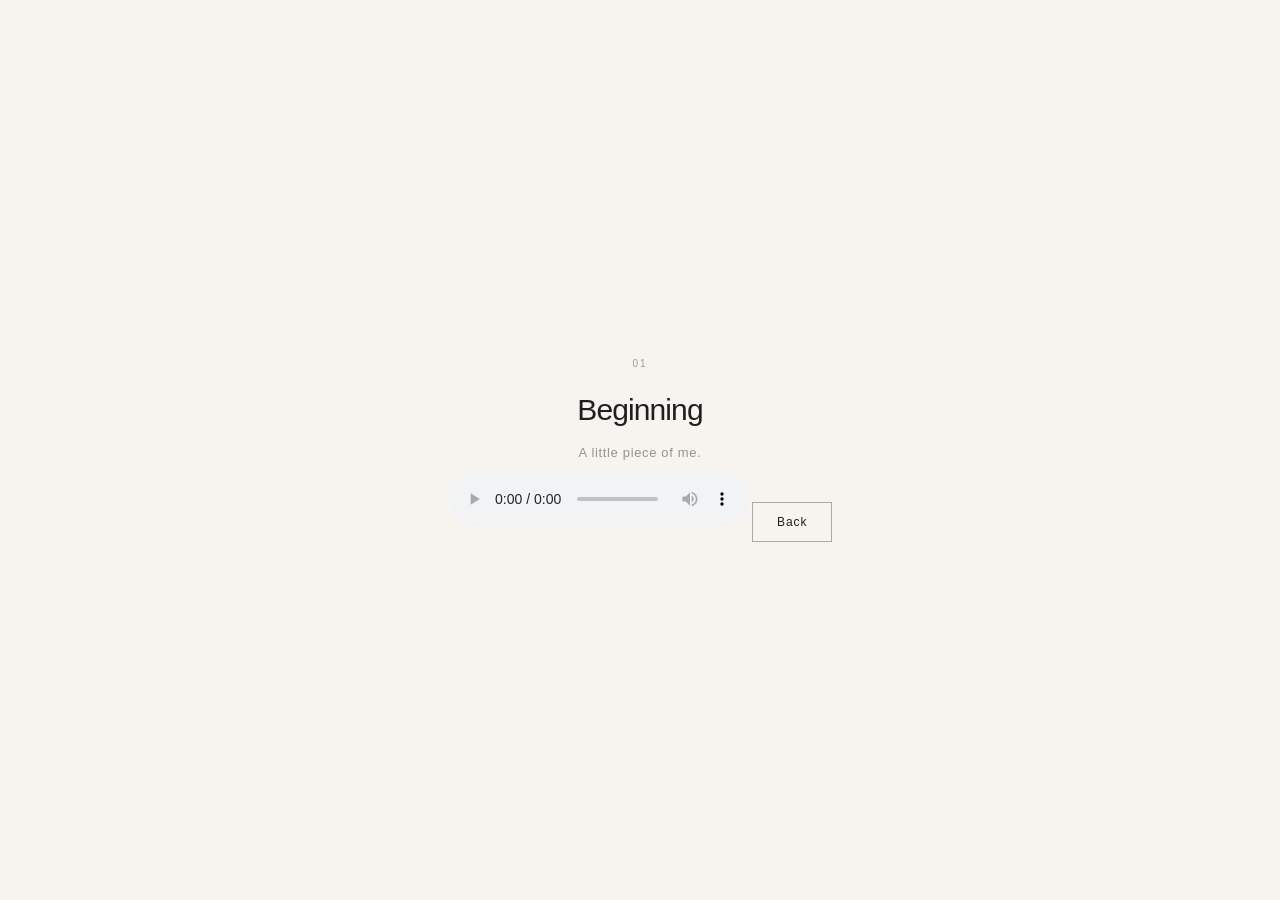
==== 01.html @ bfb03ac6 "Create record 01" ====
<!DOCTYPE html>
<html lang="en">

<head>

    <meta charset="UTF-8">

    <meta
        name="viewport"
        content="width=device-width, initial-scale=1.0"
    >

    <title>Beginning — For My Hanh</title>

    <link rel="stylesheet" href="style.css">

</head>

<body>

    <main>

        <div class="container">

            <p class="eyebrow">
                01
            </p>

            <h1 class="pieces-title">
                Beginning
            </h1>

            <p class="pieces-intro">
                A little piece of me.
            </p>


            <audio controls>

                <source
                    src="https://eynwufiwqeujayumyxkz.supabase.co/storage/v1/object/public/Voicecards/01beginning.m4a"
                    type="audio/mp4"
                >

                Your browser does not support audio playback.

            </audio>


            <a
                href="pieces.html"
                class="enter-button"
            >
                Back
            </a>

        </div>

    </main>

</body>

</html>
---- style.css ----
* {
    box-sizing: border-box;
    margin: 0;
    padding: 0;
}

html,
body {
    width: 100%;
    min-height: 100%;
}

body {
    min-height: 100vh;

    background: #f7f4ef;
    color: #1f1f1f;

    font-family:
        -apple-system,
        BlinkMacSystemFont,
        "Helvetica Neue",
        Arial,
        sans-serif;

    -webkit-font-smoothing: antialiased;
}

main {
    min-height: 100vh;

    display: flex;
    align-items: center;
    justify-content: center;

    padding: 32px 24px;
}

.container {
    width: 100%;
    max-width: 480px;

    text-align: center;
}

.title {
    font-size: 36px;
    font-weight: 400;

    letter-spacing: -0.04em;

    margin-bottom: 14px;
}

.signature {
    font-size: 13px;
    letter-spacing: 0.04em;

    opacity: 0.55;

    margin-bottom: 70px;
}

.tagline {
    font-size: 17px;
    line-height: 1.7;

    font-weight: 400;

    letter-spacing: -0.01em;

    opacity: 0.8;
}
.enter-button {
    display: inline-block;

    margin-top: 42px;

    padding: 12px 24px;

    border: 1px solid rgba(31, 31, 31, 0.35);

    color: #1f1f1f;

    text-decoration: none;

    font-size: 12px;

    letter-spacing: 0.08em;

    transition:
        opacity 0.3s ease,
        transform 0.3s ease;
}

.enter-button:hover {
    opacity: 0.6;
}

.enter-button:active {
    transform: scale(0.97);
}

.eyebrow {
    margin-bottom: 24px;

    font-size: 10px;

    letter-spacing: 0.2em;

    opacity: 0.4;
}

.pieces-title {
    font-size: 30px;

    font-weight: 400;

    letter-spacing: -0.03em;

    margin-bottom: 18px;
}

.pieces-intro {
    font-size: 13px;

    letter-spacing: 0.05em;

    opacity: 0.45;
}
.pieces-container {
    width: 100%;
    max-width: 520px;

    margin: 0 auto;

    padding: 70px 24px;
}

.pieces-container .eyebrow {
    margin-bottom: 24px;
}

.pieces-list {
    margin-top: 55px;

    border-top: 1px solid rgba(31, 31, 31, 0.12);
}

.piece {
    display: flex;
    align-items: center;
    justify-content: space-between;

    width: 100%;

    padding: 18px 0;

    border-bottom: 1px solid rgba(31, 31, 31, 0.12);

    color: #1f1f1f;

    text-decoration: none;

    transition:
        opacity 0.25s ease,
        padding 0.25s ease;
}

.piece:hover {
    opacity: 0.55;

    padding-left: 5px;
    padding-right: 5px;
}

.piece-number {
    font-size: 10px;

    letter-spacing: 0.12em;

    opacity: 0.4;
}

.piece-name {
    font-size: 14px;

    letter-spacing: 0.01em;

    font-weight: 400;
}

.piece .piece-number {
    min-width: 30px;

    text-align: left;
}

.piece .piece-name {
    flex: 1;

    text-align: left;
}

.last-piece {
    display: flex;
    align-items: center;
    justify-content: space-between;

    margin-top: 65px;

    padding-top: 20px;

    border-top: 1px solid rgba(31, 31, 31, 0.2);

    opacity: 0.7;
}
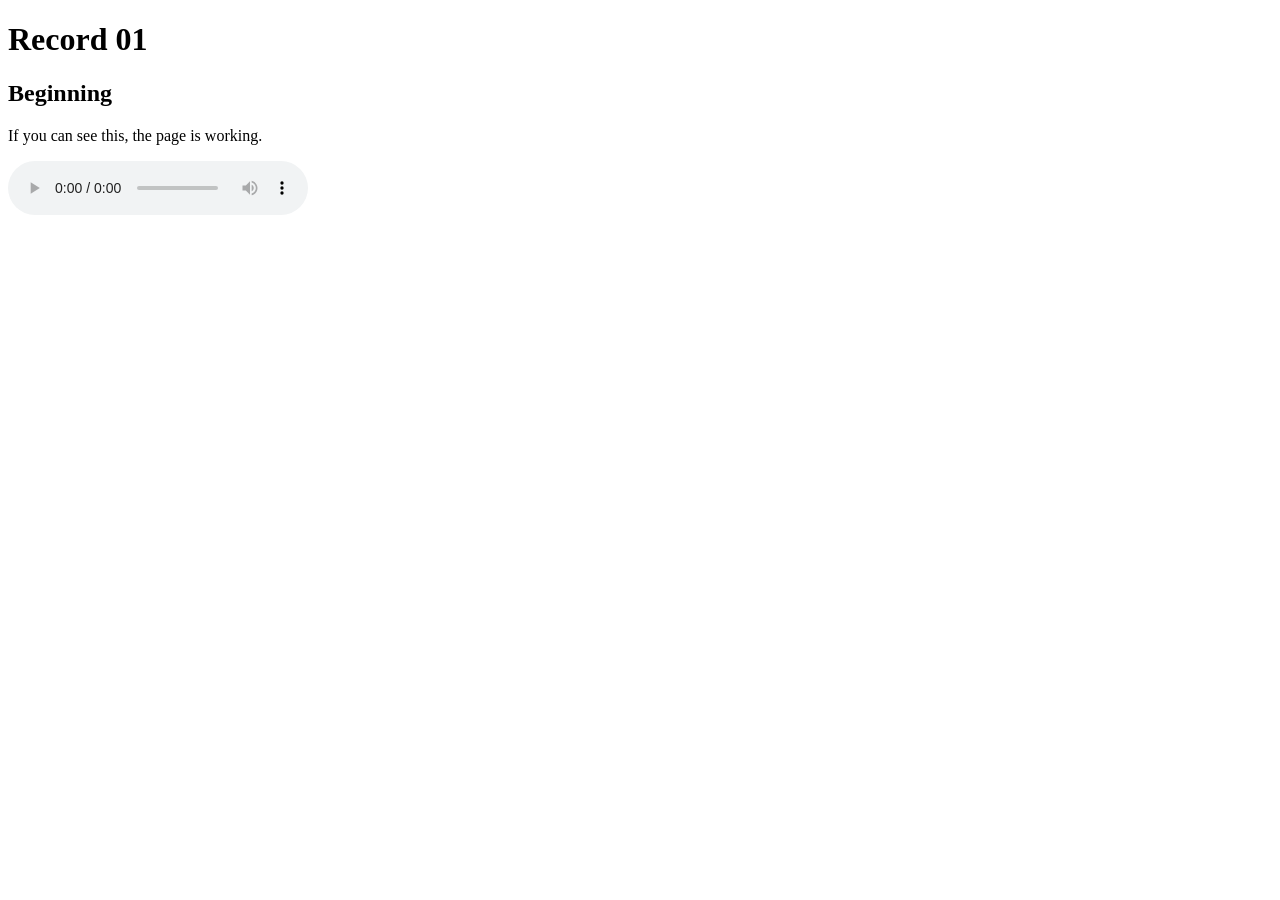
==== commit b7afb3c6: "Test record 01" ====
--- a/01.html
+++ b/01.html
@@ -2,61 +2,25 @@
 <html lang="en">
 
 <head>
-
     <meta charset="UTF-8">
-
-    <meta
-        name="viewport"
-        content="width=device-width, initial-scale=1.0"
-    >
-
-    <title>Beginning — For My Hanh</title>
-
-    <link rel="stylesheet" href="style.css">
-
+    <meta name="viewport" content="width=device-width, initial-scale=1.0">
+    <title>Record 01</title>
 </head>
 
 <body>
 
-    <main>
+    <h1>Record 01</h1>
 
-        <div class="container">
+    <h2>Beginning</h2>
 
-            <p class="eyebrow">
-                01
-            </p>
+    <p>If you can see this, the page is working.</p>
 
-            <h1 class="pieces-title">
-                Beginning
-            </h1>
-
-            <p class="pieces-intro">
-                A little piece of me.
-            </p>
-
-
-            <audio controls>
-
-                <source
-                    src="https://eynwufiwqeujayumyxkz.supabase.co/storage/v1/object/public/Voicecards/01beginning.m4a"
-                    type="audio/mp4"
-                >
-
-                Your browser does not support audio playback.
-
-            </audio>
-
-
-            <a
-                href="pieces.html"
-                class="enter-button"
-            >
-                Back
-            </a>
-
-        </div>
-
-    </main>
+    <audio controls>
+        <source
+            src="https://eynwufiwqeujayumyxkz.supabase.co/storage/v1/object/public/Voicecards/01beginning.m4a"
+            type="audio/mp4"
+        >
+    </audio>
 
 </body>
 
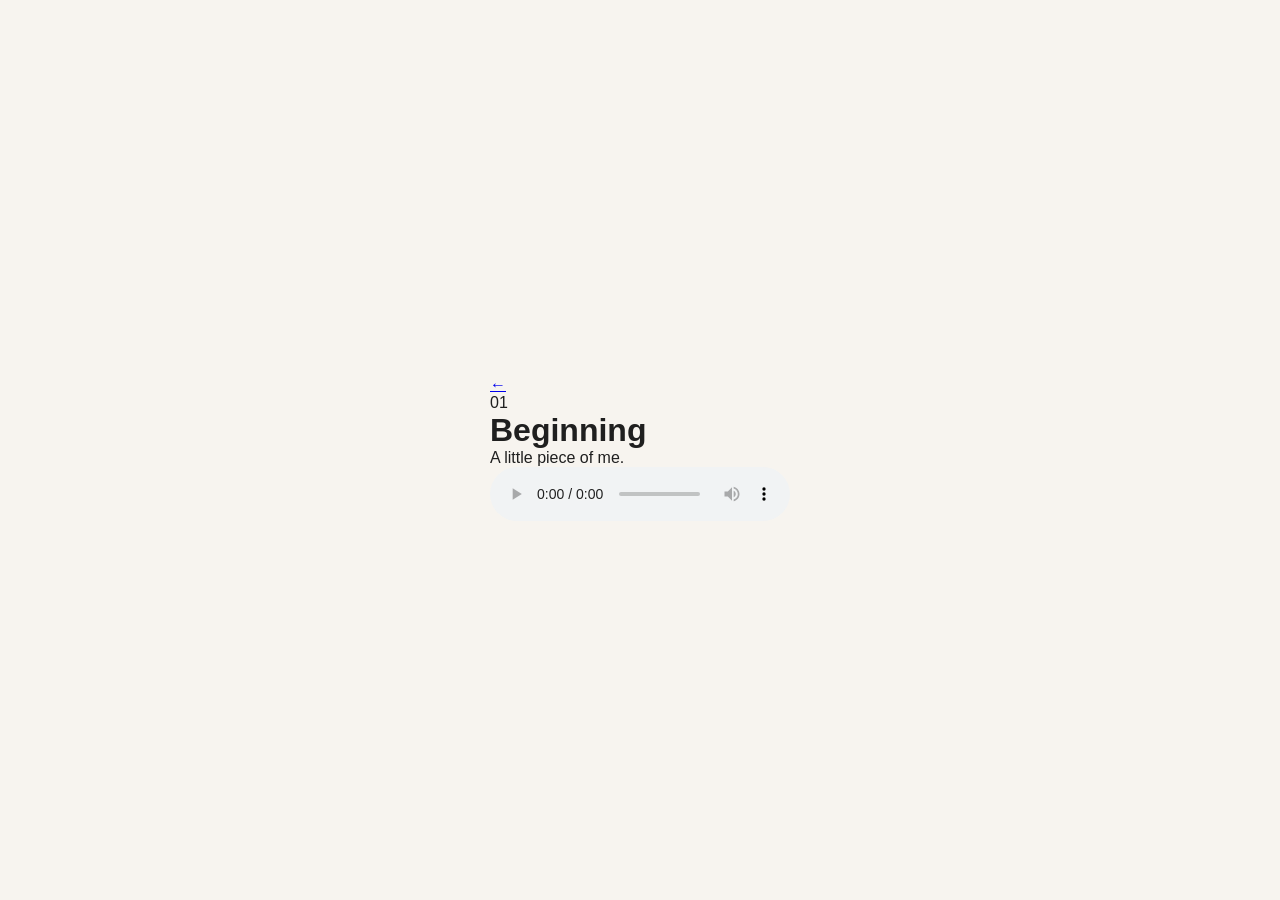
==== commit 7e3a5e85: "Redesign record 01" ====
--- a/01.html
+++ b/01.html
@@ -2,25 +2,69 @@
 <html lang="en">
 
 <head>
+
     <meta charset="UTF-8">
-    <meta name="viewport" content="width=device-width, initial-scale=1.0">
-    <title>Record 01</title>
+
+    <meta
+        name="viewport"
+        content="width=device-width, initial-scale=1.0"
+    >
+
+    <title>Beginning — For My Hanh</title>
+
+    <link rel="stylesheet" href="style.css">
+
 </head>
 
 <body>
 
-    <h1>Record 01</h1>
+    <main>
 
-    <h2>Beginning</h2>
+        <div class="record-container">
 
-    <p>If you can see this, the page is working.</p>
+            <a
+                href="pieces.html"
+                class="back-button"
+            >
+                ←
+            </a>
 
-    <audio controls>
-        <source
-            src="https://eynwufiwqeujayumyxkz.supabase.co/storage/v1/object/public/Voicecards/01beginning.m4a"
-            type="audio/mp4"
-        >
-    </audio>
+
+            <div class="record-content">
+
+                <p class="record-number">
+                    01
+                </p>
+
+                <h1 class="record-title">
+                    Beginning
+                </h1>
+
+                <p class="record-description">
+                    A little piece of me.
+                </p>
+
+
+                <div class="audio-container">
+
+                    <audio controls>
+
+                        <source
+                            src="https://eynwufiwqeujayumyxkz.supabase.co/storage/v1/object/public/Voicecards/01beginning.m4a"
+                            type="audio/mp4"
+                        >
+
+                        Your browser does not support audio playback.
+
+                    </audio>
+
+                </div>
+
+            </div>
+
+        </div>
+
+    </main>
 
 </body>
 
--- a/style.css
+++ b/style.css
@@ -0,0 +1,217 @@
+* {
+    box-sizing: border-box;
+    margin: 0;
+    padding: 0;
+}
+
+html,
+body {
+    width: 100%;
+    min-height: 100%;
+}
+
+body {
+    min-height: 100vh;
+
+    background: #f7f4ef;
+    color: #1f1f1f;
+
+    font-family:
+        -apple-system,
+        BlinkMacSystemFont,
+        "Helvetica Neue",
+        Arial,
+        sans-serif;
+
+    -webkit-font-smoothing: antialiased;
+}
+
+main {
+    min-height: 100vh;
+
+    display: flex;
+    align-items: center;
+    justify-content: center;
+
+    padding: 32px 24px;
+}
+
+.container {
+    width: 100%;
+    max-width: 480px;
+
+    text-align: center;
+}
+
+.title {
+    font-size: 36px;
+    font-weight: 400;
+
+    letter-spacing: -0.04em;
+
+    margin-bottom: 14px;
+}
+
+.signature {
+    font-size: 13px;
+    letter-spacing: 0.04em;
+
+    opacity: 0.55;
+
+    margin-bottom: 70px;
+}
+
+.tagline {
+    font-size: 17px;
+    line-height: 1.7;
+
+    font-weight: 400;
+
+    letter-spacing: -0.01em;
+
+    opacity: 0.8;
+}
+.enter-button {
+    display: inline-block;
+
+    margin-top: 42px;
+
+    padding: 12px 24px;
+
+    border: 1px solid rgba(31, 31, 31, 0.35);
+
+    color: #1f1f1f;
+
+    text-decoration: none;
+
+    font-size: 12px;
+
+    letter-spacing: 0.08em;
+
+    transition:
+        opacity 0.3s ease,
+        transform 0.3s ease;
+}
+
+.enter-button:hover {
+    opacity: 0.6;
+}
+
+.enter-button:active {
+    transform: scale(0.97);
+}
+
+.eyebrow {
+    margin-bottom: 24px;
+
+    font-size: 10px;
+
+    letter-spacing: 0.2em;
+
+    opacity: 0.4;
+}
+
+.pieces-title {
+    font-size: 30px;
+
+    font-weight: 400;
+
+    letter-spacing: -0.03em;
+
+    margin-bottom: 18px;
+}
+
+.pieces-intro {
+    font-size: 13px;
+
+    letter-spacing: 0.05em;
+
+    opacity: 0.45;
+}
+.pieces-container {
+    width: 100%;
+    max-width: 520px;
+
+    margin: 0 auto;
+
+    padding: 70px 24px;
+}
+
+.pieces-container .eyebrow {
+    margin-bottom: 24px;
+}
+
+.pieces-list {
+    margin-top: 55px;
+
+    border-top: 1px solid rgba(31, 31, 31, 0.12);
+}
+
+.piece {
+    display: flex;
+    align-items: center;
+    justify-content: space-between;
+
+    width: 100%;
+
+    padding: 18px 0;
+
+    border-bottom: 1px solid rgba(31, 31, 31, 0.12);
+
+    color: #1f1f1f;
+
+    text-decoration: none;
+
+    transition:
+        opacity 0.25s ease,
+        padding 0.25s ease;
+}
+
+.piece:hover {
+    opacity: 0.55;
+
+    padding-left: 5px;
+    padding-right: 5px;
+}
+
+.piece-number {
+    font-size: 10px;
+
+    letter-spacing: 0.12em;
+
+    opacity: 0.4;
+}
+
+.piece-name {
+    font-size: 14px;
+
+    letter-spacing: 0.01em;
+
+    font-weight: 400;
+}
+
+.piece .piece-number {
+    min-width: 30px;
+
+    text-align: left;
+}
+
+.piece .piece-name {
+    flex: 1;
+
+    text-align: left;
+}
+
+.last-piece {
+    display: flex;
+    align-items: center;
+    justify-content: space-between;
+
+    margin-top: 65px;
+
+    padding-top: 20px;
+
+    border-top: 1px solid rgba(31, 31, 31, 0.2);
+
+    opacity: 0.7;
+}
